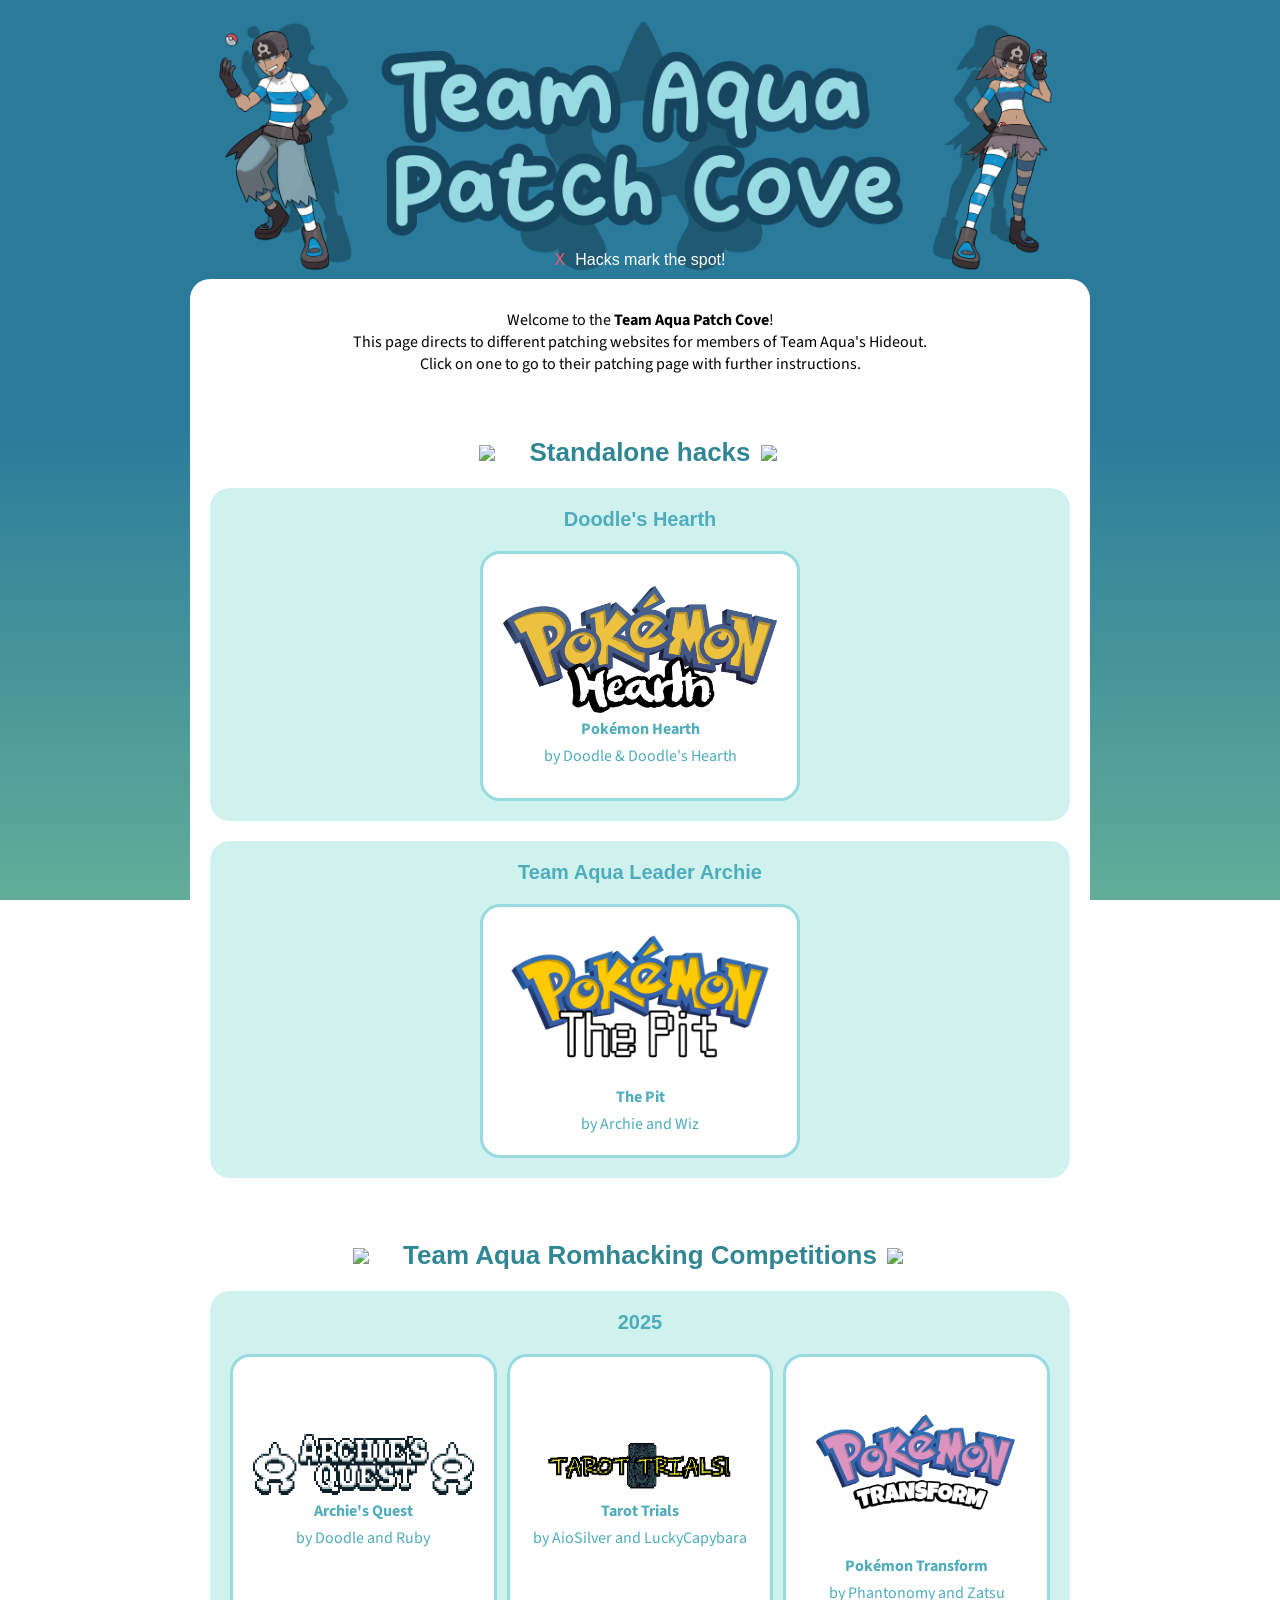
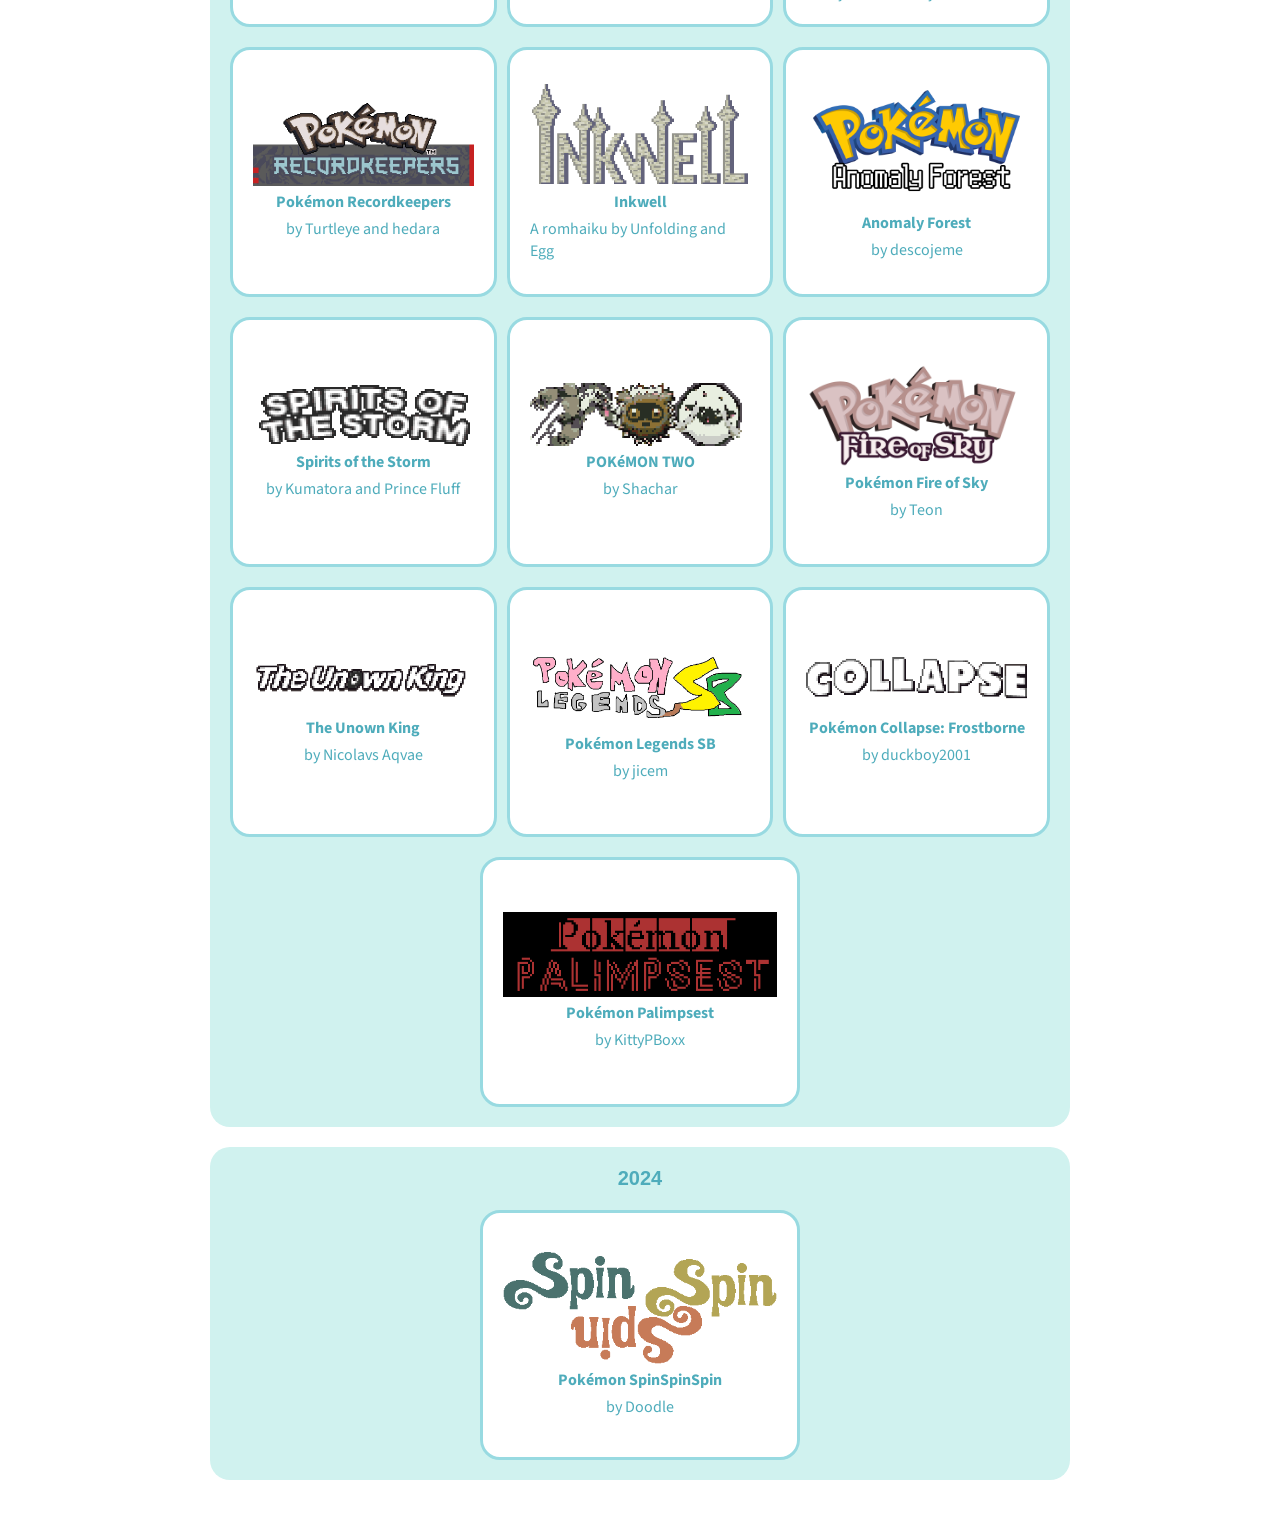
==== patches/index.html @ c36f083a "Rename to /patches" ====
<!DOCTYPE html>
<html translate="no">

<head>
    <meta charset="UTF-8">
    <meta name="viewport" content="width=device-width, initial-scale=1.0">
    <link rel="icon" href="../assets/images/favicon.ico" type="image/x-icon">
    <title>Team Aqua Patch Cove</title>
    <link href="../style.css" rel="stylesheet" type="text/css" media="all">
    <link rel="preconnect" href="https://fonts.googleapis.com">
    <link rel="preconnect" href="https://fonts.gstatic.com" crossorigin>
    <link
        href="https://fonts.googleapis.com/css2?family=EB+Garamond:ital,wght@0,400..800;1,400..800&family=Source+Sans+3:ital,wght@0,200..900;1,200..900&display=swap"
        rel="stylesheet">
</head>

<body>
    <div id="container">
        <div id="header">
            <img src="../assets/images/teamaquabanner.png" alt="logo" />
            <div class="motto">
                <span class="x">X</span>
                <span>Hacks mark the spot!</span>
            </div>
        </div>
        <main>
            <p class="intro">
                Welcome to the <strong>Team Aqua Patch Cove</strong>!<br />
                This page directs to different patching
                websites for members of Team Aqua's Hideout.<br />
                Click on one to go to their patching page
                with further instructions.
            </p>

            <!--
            To add your own hack, copy the template below and add it underneath the proper headers

                        <a class="hack_button" href="./game">
                            <img src="./game/logo.png" alt="Game Name">
                            <h4>Game Name</h4>
                            <p>by Author</p>
                        </a>

            -->

            <div>&nbsp;</div> <!-- Invisible Character for Padding -->
            <div class="hacks_block">
                <div class="hacks_block_title">
                    <!-- <img src="assets/images/team-aqua-logo.png"> -->
                    <img src="../assets/images/team-aqua-logo-smol.png">
                    <h2>Standalone hacks</h2>
                    <img src="../assets/images/team-aqua-logo-smol.png">
                </div>

                <div class="hacks_subblock">
                    <h3 class="hacks_subblock_title">Doodle's Hearth</h3>

                    <div class="hack_buttons">
                        <a class="hack_button" href="./hearth/">
                            <img src="./hearth/logo.png" alt="Pokémon Hearth">
                            <h4>Pokémon Hearth</h4>
                            <p>by Doodle & Doodle's Hearth</p>
                        </a>
                    </div>
                </div>

                <div class="hacks_subblock">
                    <h3 class="hacks_subblock_title">Team Aqua Leader Archie</h3>

                    <div class="hack_buttons">
                        <a class="hack_button" href="./the_pit/">
                            <img src="./the_pit/logo.png" alt="The Pit">
                            <h4>The Pit</h4>
                            <p>by Archie and Wiz</p>
                        </a>
                    </div>
                </div>
            </div>

            <div>&nbsp;</div> <!-- Invisible Character for Padding -->
            <div class="hacks_block">
                <div class="hacks_block_title">
                    <!-- <img src="assets/images/team-aqua-logo.png"> -->
                    <img src="../assets/images/team-aqua-logo-smol.png">
                    <h2>Team Aqua Romhacking Competitions</h2>
                    <img src="../assets/images/team-aqua-logo-smol.png">
                </div>

                <div class="hacks_subblock">
                    <h3 class="hacks_subblock_title">2025</h3>

                    <div class="hack_buttons">
                        <a class="hack_button" href="./archiesquest">
                            <img src="./archiesquest/logo.png" alt="Archie's Quest">
                            <h4>Archie's Quest</h4>
                            <p>by Doodle and Ruby</p>
                        </a>

                        <a class="hack_button" href="./tarottrials">
                            <img src="./tarottrials/logo.png" alt="Tarot Trials">
                            <h4>Tarot Trials</h4>
                            <p>by AioSilver and LuckyCapybara</p>
                        </a>

                        <a class="hack_button" href="./transform">
                            <img src="./transform/logo_pink.png" alt="Pokémon Transform">
                            <h4>Pokémon Transform</h4>
                            <p>by Phantonomy and Zatsu</p>
                        </a>

                        <a class="hack_button" href="./recordkeepers">
                            <img src="./recordkeepers/logo.png" alt="Pokémon Recordkeepers">
                            <h4>Pokémon Recordkeepers</h4>
                            <p>by Turtleye and hedara</p>
                        </a>

                        <a class="hack_button" href="./inkwell">
                            <img src="./inkwell/logo.png" alt="Inkwell">
                            <h4>Inkwell</h4>
                            <p>A romhaiku by Unfolding and Egg</p>
                        </a>

                        <a class="hack_button" href="./anomaly_forest">
                            <img src="./anomaly_forest/logo.png" alt="Anomaly Forest">
                            <h4>Anomaly Forest</h4>
                            <p>by descojeme</p>
                        </a>

                        <a class="hack_button" href="./spirits_of_the_storm">
                            <img src="./spirits_of_the_storm/logo.png" alt="Spirits of the Storm">
                            <h4>Spirits of the Storm</h4>
                            <p>by Kumatora and Prince Fluff</p>
                        </a>

                        <a class="hack_button" href="./pokemon_two">
                            <img src="./pokemon_two/logo.png" alt="POKéMON TWO">
                            <h4>POKéMON TWO</h4>
                            <p>by Shachar</p>
                        </a>

                        <a class="hack_button" href="./fire_of_sky">
                            <img src="./fire_of_sky/logo.png" alt="Pokémon Fire of Sky">
                            <h4>Pokémon Fire of Sky</h4>
                            <p>by Teon</p>
                        </a>

                        <a class="hack_button" href="./the_unown_king/">
                            <img src="./the_unown_king/logo.png" alt="The Unown King">
                            <h4>The Unown King</h4>
                            <p>by Nicolavs Aqvae</p>
                        </a>

                        <a class="hack_button" href="./legends_sb/">
                            <img src="./legends_sb/logo.png" alt="Pokémon Legends SB">
                            <h4>Pokémon Legends SB</h4>
                            <p>by jicem</p>
                        </a>

                        <a class="hack_button" href="./collapse_frostborne/">
                            <img src="./collapse_frostborne/logo.png" alt="Pokémon Collapse: Frostborne">
                            <h4>Pokémon Collapse: Frostborne</h4>
                            <p>by duckboy2001</p>
                        </a>

                        <a class="hack_button" href="./palimpsest/">
                            <img src="./palimpsest/logo.png" alt="Pokémon Palimpsest">
                            <h4>Pokémon Palimpsest</h4>
                            <p>by KittyPBoxx</p>
                        </a>
                    </div>
                </div>


                <div class="hacks_subblock">
                    <h3 class="hacks_subblock_title">2024</h3>

                    <div class="hack_buttons">
                        <a class="hack_button" href="./spinspinspin">
                            <img src="./spinspinspin/logo.png" alt="SpinSpinSpin Logo">
                            <h4>Pokémon SpinSpinSpin</h4>
                            <p>by Doodle</p>
                        </a>
                    </div>
                </div>
            </div>
        </main>
    </div>
</body>

</html>
---- style.css ----
/* @FONT-FACES */
@import url('https://fonts.googleapis.com/css?family=Open+Sans:400,700');
@import url('https://fonts.googleapis.com/css?family=Roboto+Mono:300');

:root {
    --header-image: url('./assets/images/teamaquabanner.png');
    --color-primary: #4eacbb;
    --color-primary-dark-1: #318693;
    --color-primary-light-1: #65c6d5;
    --color-primary-light-2: #98dae1;
    --color-primary-light-3: #d0f2ef;
}

p, h1, h2, h3, h4, h5, h6 {
    padding: 0;
    margin: 0;
}

h1, h2, h3, h4, h5, h6 {
    text-align: center;
}

a { 
  color: var(--color-primary);
  font-weight: bold;
  text-decoration:none;
}

a:hover {
    color: var(--color-primary-dark-1);
}

body {
    font-family: "Source Sans 3", sans-serif;
    margin: 0;
    background: #63ad98;
    background: linear-gradient(360deg, rgba(99, 173, 152, 1) 0%, rgba(42, 123, 155, 1) 53%, rgba(42, 123, 155, 1) 100%);
    background-attachment: fixed;
    display: flex;
    flex-direction: column;
    justify-content: flex-start;
    align-items: center;
    padding: 20px;
}

@media (width <= 550px) {
    padding: 10px;
}

* {
    box-sizing: border-box;
}

/* the "container" is what wraps your entire website */
/* if you want something (like the header) to be Wider than
the other elements, you will need to move that div outside
of the container */
#container {
    max-width: min(100%, 900px);
}

#header {
    position: relative;
}

#header > img {
    width: 100%;
}

#header > .motto {
    display: flex;
    justify-content: center;
    align-items: center;
    column-gap: 10px;
    position: absolute;
    bottom: 10px;
    width: 100%;
    color: white;
    font-family: 'Bang-Tamvan', sans-serif;
}

#header > .motto > .x {
    color: #F85562;
}

main {
    display: flex;
    flex-direction: column;
    justify-content: flex-start;
    align-items: center;
    row-gap: 20px;
    background-color: #FFFFFF;
    padding-left: 20px;
    padding-right: 20px;
    padding-top: 30px;
    padding-bottom: 20px;
    border-radius: 20px;
}

.intro {
    text-align: center;
    padding-left: 20px;
    padding-right: 20px;
}

.hacks_block {
    display: flex;
    flex-direction: column;
    justify-content: flex-start;
    align-items: center;
    row-gap: 20px;
    width: 100%;
}

.hacks_block > .hacks_block_title {
    display: flex;
    flex-direction: row;
    justify-content: space-between;
    align-items: center;
    column-gap: 10px;
}

.hacks_block > .hacks_block_title > h2 {
    color: var(--color-primary-dark-1);
    font-size: 26px;
    font-family: 'Bang-Tamvan', sans-serif;
}

.hacks_block > .hacks_block_title > img {
    width: 40px;
}

.hacks_subblock {
    display: flex;
    flex-direction: column;
    justify-content: space-between;
    align-items: center;
    row-gap: 20px;
    width: 100%;
    padding: 20px;
    border-radius: 20px;
    background-color: var(--color-primary-light-3);
}

.hacks_subblock > .hacks_subblock_title {
    color: var(--color-primary);
    font-size: 20px;
    font-family: 'Bang-Tamvan', sans-serif;
}

.hacks_subblock > .hack_buttons {
    display: flex;
    flex-direction: row;
    justify-content: space-evenly;
    align-items: stretch;
    flex-wrap: wrap;
    row-gap: 20px;
    column-gap: 10px;
}

.hacks_subblock > .hack_buttons > .hack_button {
    display: flex;
    flex-direction: column;
    justify-content: center;
    align-items: center;
    row-gap: 5px;
    border: 3px solid var(--color-primary-light-2);
    border-radius: 20px;
    padding: 20px;
    background-color: white;
    flex: 1 1 250px;
    min-height: 250px;
    max-width: min(100%, 320px);
}

.hacks_subblock > .hack_buttons > .hack_button:hover {
    border-color: var(--color-primary-light-1);
}

.hacks_subblock > .hack_buttons > .hack_button > p {
    font-size: 16px;
    font-weight: normal;
}

.hacks_subblock > .hack_buttons > .hack_button > img {
    max-width: min(300px, 100%);
}

@font-face {
    font-family: Bang-Tamvan;
    src: url('./assets/fonts/Bang%20Tamvan.ttf');
}

@font-face {
    font-family: Rounds-Neue;
    src: url('./assets/fonts/Rounds Neue/TT%20Rounds%20Neue%20Regular.ttf');
}

@font-face {
    font-family: Rounds-Neue;
    src: url('./assets/fonts/Rounds Neue/TT%20Rounds%20Neue%20Bold.ttf');
    font-weight: bold;
    }

@font-face {
    font-family: Rounds-Neue;
    src: url('./assets/fonts/Rounds Neue/TT%20Rounds%20Neue%20Medium%20Italic.ttf');
    font-style: italic;
}

@font-face {
    font-family: Rounds-Neue;
    src: url('./assets/fonts/Rounds Neue/TT%20Rounds%20Neue%20Bold%20Italic.ttf');
    font-style: italic;
    font-weight: bold;
}
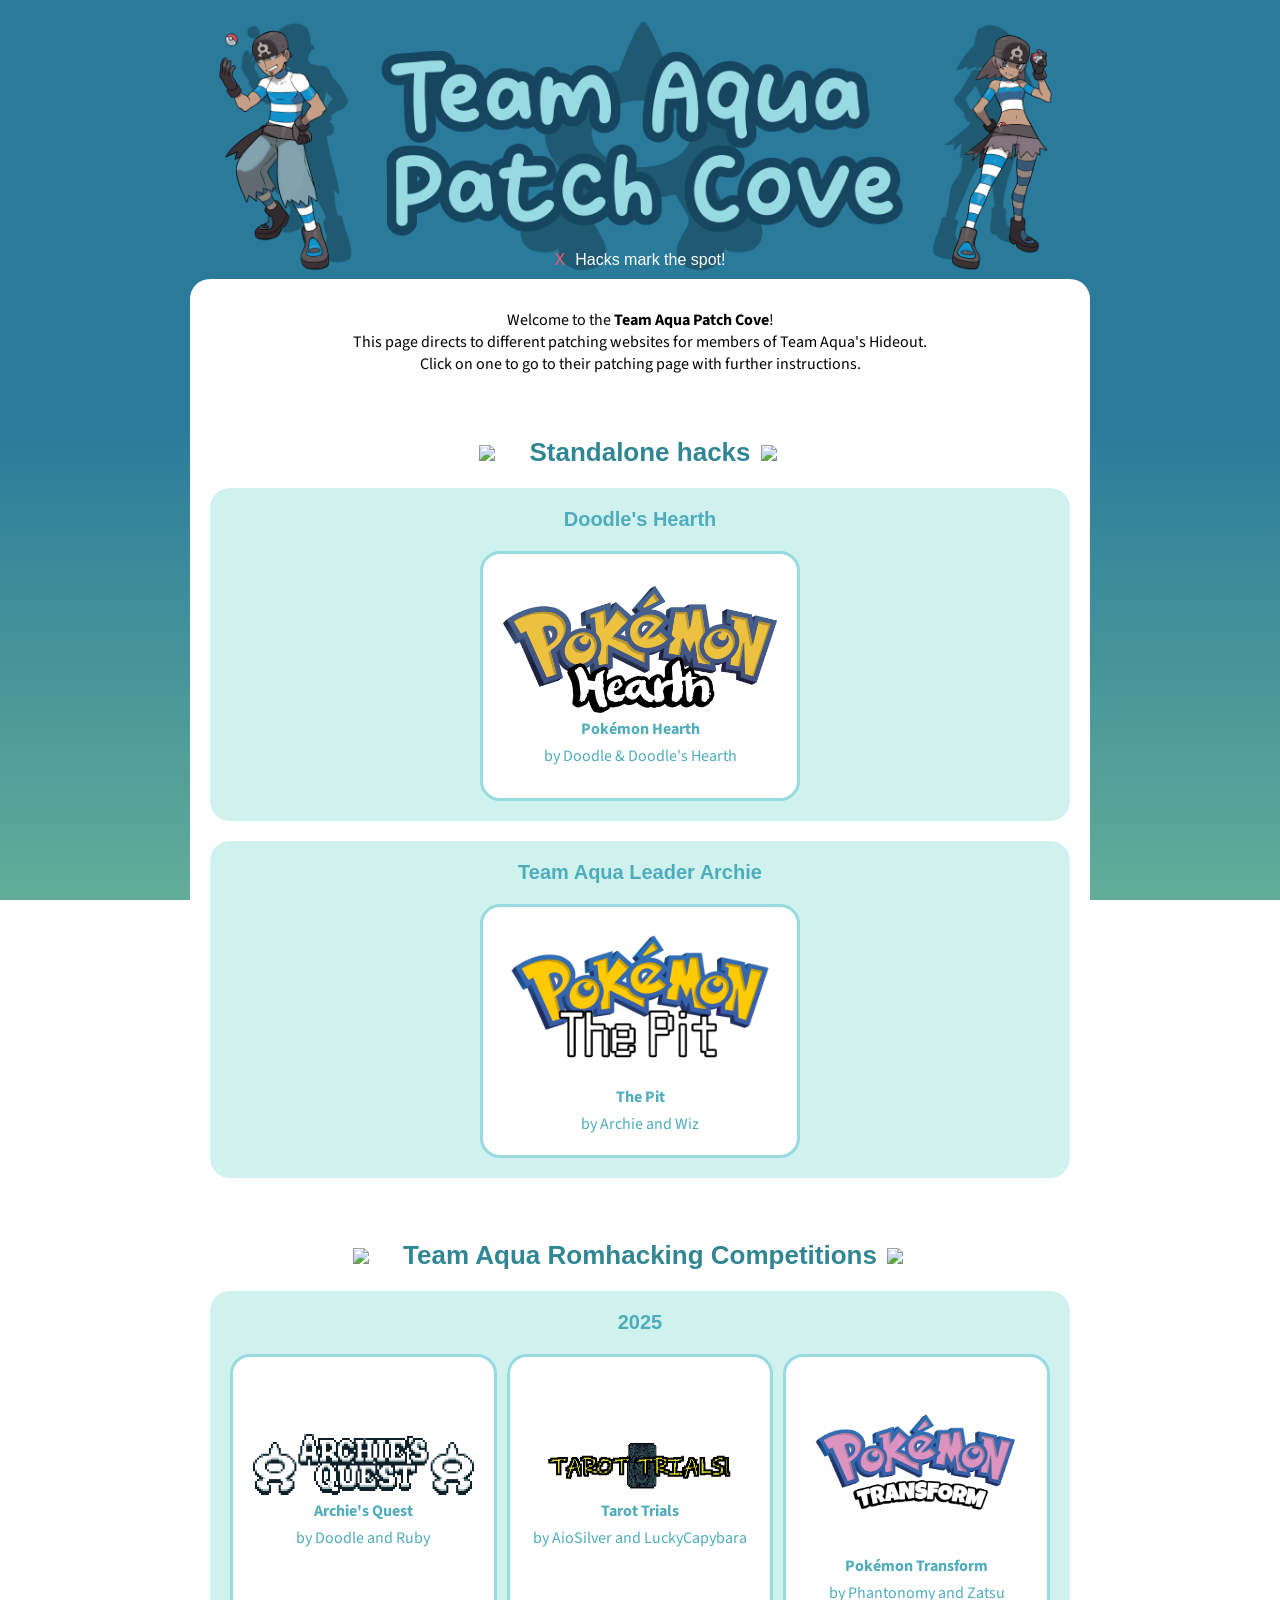
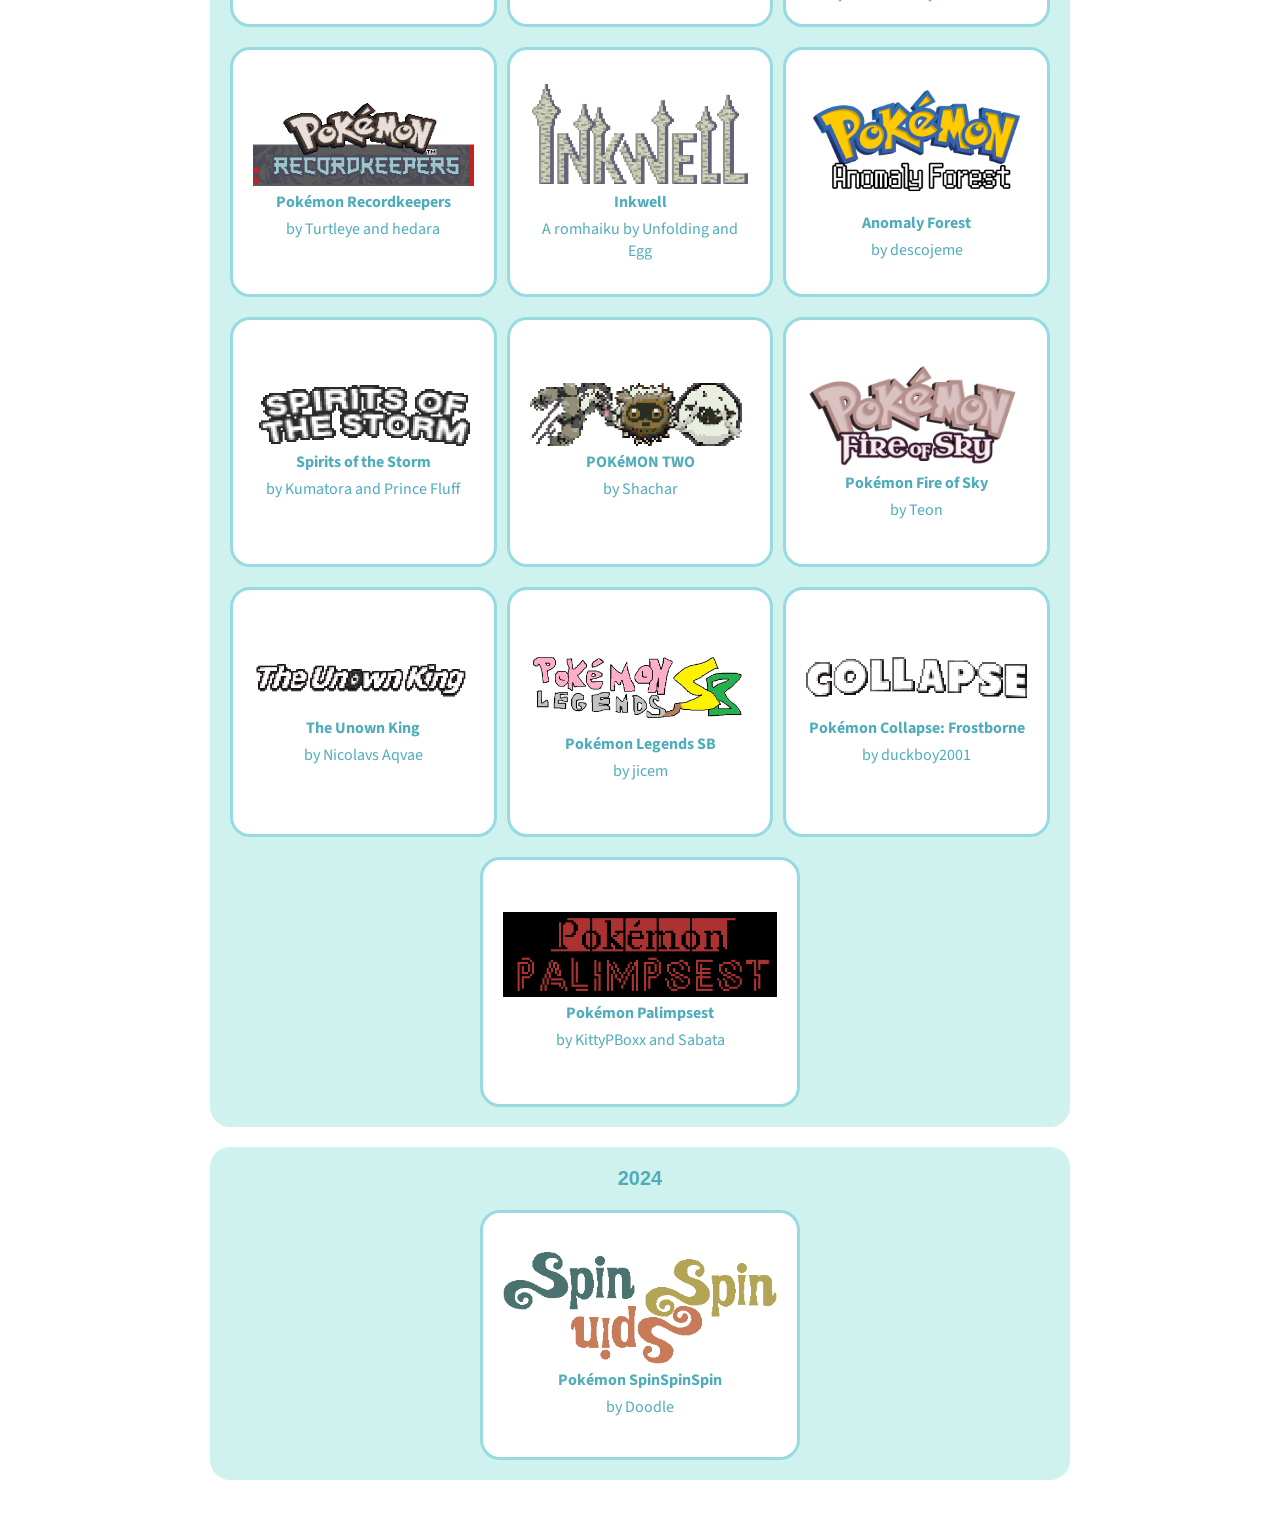
==== commit d485bd3a: "Merge branch 'master' of https://github.com/TeamAquasHideout/tah-patchsite" ====
--- a/patches/index.html
+++ b/patches/index.html
@@ -165,7 +165,7 @@
                         <a class="hack_button" href="./palimpsest/">
                             <img src="./palimpsest/logo.png" alt="Pokémon Palimpsest">
                             <h4>Pokémon Palimpsest</h4>
-                            <p>by KittyPBoxx</p>
+                            <p>by KittyPBoxx and Sabata</p>
                         </a>
                     </div>
                 </div>
--- a/style.css
+++ b/style.css
@@ -156,6 +156,7 @@
     flex-wrap: wrap;
     row-gap: 20px;
     column-gap: 10px;
+    text-align: center;
 }
 
 .hacks_subblock > .hack_buttons > .hack_button {
